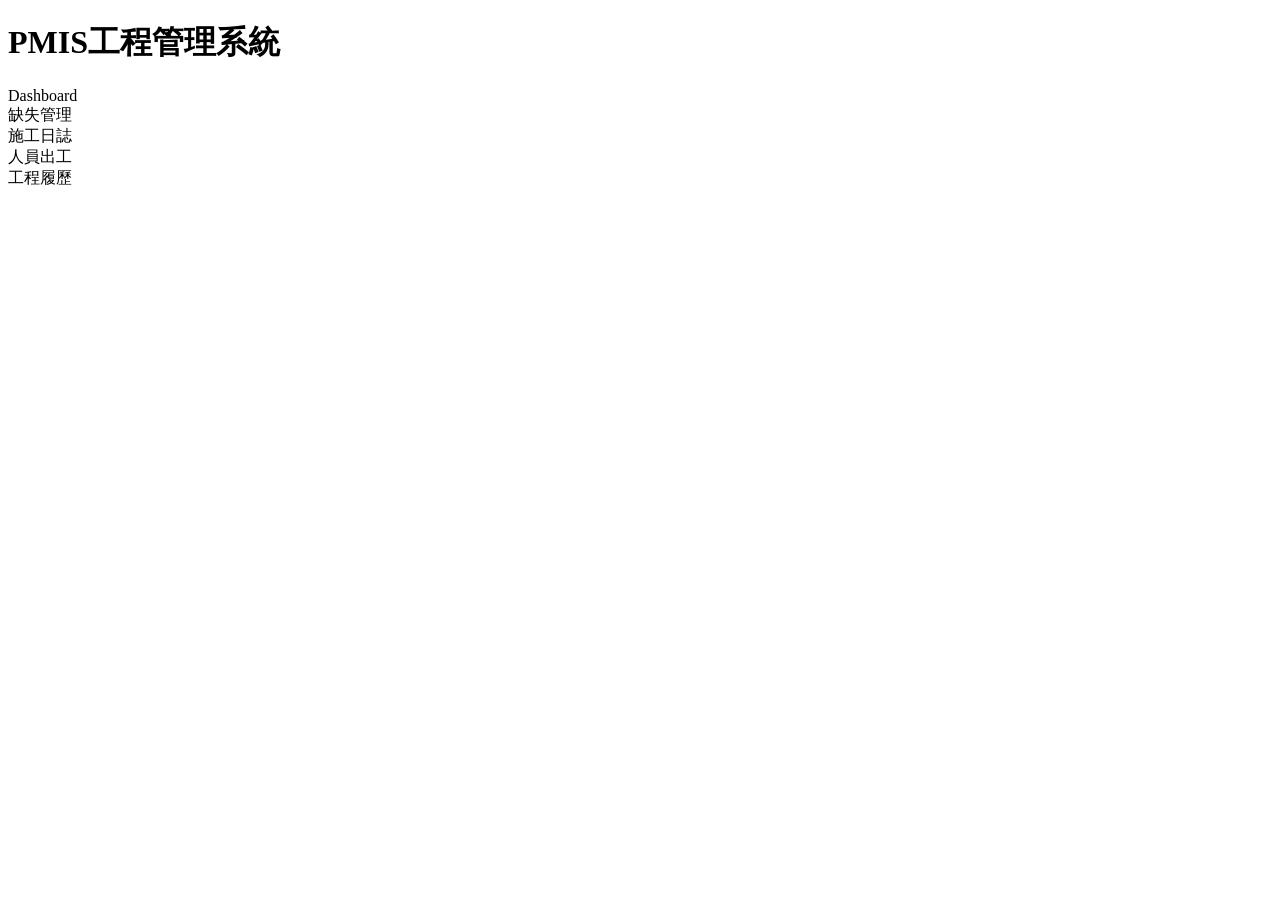
==== index.html @ 26ee4f4e "first commit" ====
<!DOCTYPE html>
<html>
<head>
<meta charset="UTF-8">
<title>PMIS工程管理系統</title>
<link rel="stylesheet" href="css/style.css">
</head>

<body>

<h1>PMIS工程管理系統</h1>

<div class="menu">

<div class="card" onclick="go('dashboard.html')">
Dashboard
</div>

<div class="card" onclick="go('defects.html')">
缺失管理
</div>

<div class="card" onclick="go('dailylog.html')">
施工日誌
</div>

<div class="card" onclick="go('workers.html')">
人員出工
</div>

<div class="card" onclick="go('photos.html')">
工程履歷
</div>

</div>

<script src="js/main.js"></script>

</body>
</html>
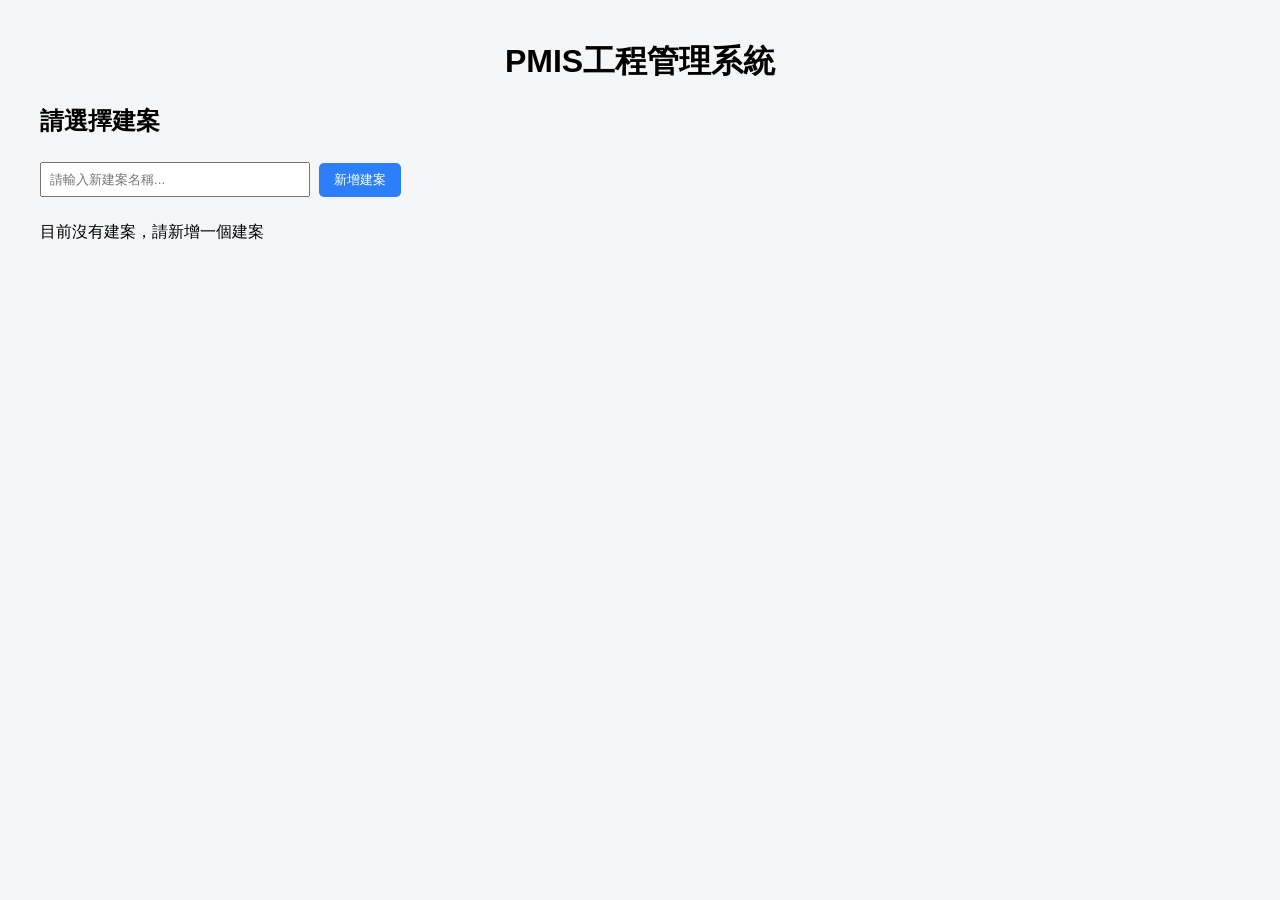
==== commit 67cac32c: "實現建案數據隔離功能 - 添加建案數據隔離模式，確保不同建案的數據互不影響 - 新增 getProjectData 和 saveProjectData 函數以支援數據隔離 - 在所有頁面添加當前建案名" ====
--- a/index.html
+++ b/index.html
@@ -4,37 +4,181 @@
 <meta charset="UTF-8">
 <title>PMIS工程管理系統</title>
 <link rel="stylesheet" href="css/style.css">
+<style>
+  .hidden {
+    display: none;
+  }
+  .project-list {
+    margin: 20px 0;
+  }
+  .project-item {
+    padding: 10px;
+    margin: 5px 0;
+    border: 1px solid #ddd;
+    cursor: pointer;
+  }
+  .project-item:hover {
+    background-color: #f5f5f5;
+  }
+  .project-item.selected {
+    background-color: #e0f0ff;
+    font-weight: bold;
+  }
+  .project-form {
+    margin: 20px 0;
+  }
+  .project-form input {
+    padding: 8px;
+    width: 250px;
+    margin-right: 5px;
+  }
+  .project-form button {
+    padding: 8px 15px;
+  }
+  .current-project {
+    font-size: 18px;
+    font-weight: bold;
+    margin-bottom: 20px;
+    color: #3a7bd5;
+  }
+</style>
 </head>
 
 <body>
 
 <h1>PMIS工程管理系統</h1>
 
-<div class="menu">
-
-<div class="card" onclick="go('dashboard.html')">
-Dashboard
+<div id="project-selection">
+  <h2>請選擇建案</h2>
+  
+  <div class="project-form">
+    <input type="text" id="new-project-name" placeholder="請輸入新建案名稱...">
+    <button onclick="addProject()">新增建案</button>
+  </div>
+  
+  <div class="project-list" id="project-list">
+    <!-- 這裡會動態加入建案列表 -->
+  </div>
 </div>
 
-<div class="card" onclick="go('defects.html')">
-缺失管理
+<div id="current-project" class="hidden">
+  <div class="current-project">
+    當前建案: <span id="selected-project-name"></span>
+    <button onclick="changeProject()">切換建案</button>
+  </div>
 </div>
 
-<div class="card" onclick="go('dailylog.html')">
-施工日誌
-</div>
-
-<div class="card" onclick="go('workers.html')">
-人員出工
-</div>
-
-<div class="card" onclick="go('photos.html')">
-工程履歷
-</div>
-
+<div class="menu hidden" id="system-menu">
+  <div class="card" onclick="go('dashboard.html')">
+    Dashboard
+  </div>
+  
+  <div class="card" onclick="go('defects.html')">
+    缺失管理
+  </div>
+  
+  <div class="card" onclick="go('dailylog.html')">
+    施工日誌
+  </div>
+  
+  <div class="card" onclick="go('workers.html')">
+    人員出工
+  </div>
+  
+  <div class="card" onclick="go('photos.html')">
+    工程履歷
+  </div>
 </div>
 
 <script src="js/main.js"></script>
 
+<script>
+// 建案資料管理
+let projects = JSON.parse(localStorage.getItem("projects")) || [];
+let currentProject = localStorage.getItem("currentProject") || "";
+
+// 初始化頁面
+function initPage() {
+  renderProjectList();
+  
+  // 檢查是否有當前選擇的建案
+  if (currentProject) {
+    showSystemMenu();
+  }
+}
+
+// 渲染建案列表
+function renderProjectList() {
+  let html = "";
+  
+  if (projects.length === 0) {
+    html = "<p>目前沒有建案，請新增一個建案</p>";
+  } else {
+    projects.forEach(project => {
+      const selectedClass = project === currentProject ? "selected" : "";
+      html += `<div class="project-item ${selectedClass}" onclick="selectProject('${project}')">${project}</div>`;
+    });
+  }
+  
+  document.getElementById("project-list").innerHTML = html;
+}
+
+// 新增建案
+function addProject() {
+  const projectName = document.getElementById("new-project-name").value.trim();
+  
+  if (!projectName) {
+    alert("請輸入建案名稱");
+    return;
+  }
+  
+  // 檢查是否已存在同名建案
+  if (projects.includes(projectName)) {
+    alert("已存在相同名稱的建案");
+    return;
+  }
+  
+  // 添加新建案
+  projects.push(projectName);
+  localStorage.setItem("projects", JSON.stringify(projects));
+  
+  // 清空輸入框並更新列表
+  document.getElementById("new-project-name").value = "";
+  renderProjectList();
+}
+
+// 選擇建案
+function selectProject(projectName) {
+  currentProject = projectName;
+  localStorage.setItem("currentProject", currentProject);
+  
+  showSystemMenu();
+}
+
+// 顯示系統菜單
+function showSystemMenu() {
+  document.getElementById("project-selection").classList.add("hidden");
+  document.getElementById("current-project").classList.remove("hidden");
+  document.getElementById("system-menu").classList.remove("hidden");
+  
+  document.getElementById("selected-project-name").textContent = currentProject;
+}
+
+// 切換建案
+function changeProject() {
+  document.getElementById("project-selection").classList.remove("hidden");
+  document.getElementById("current-project").classList.add("hidden");
+  document.getElementById("system-menu").classList.add("hidden");
+}
+
+// 修改 go 函數，確保將當前建案資訊傳遞給其他頁面
+function go(page) {
+  window.location.href = page;
+}
+
+// 初始化頁面
+initPage();
+</script>
+
 </body>
 </html>
--- a/css/style.css
+++ b/css/style.css
@@ -0,0 +1,62 @@
+body{
+font-family:Arial;
+background:#f4f6f8;
+margin:40px;
+}
+
+h1{
+text-align:center;
+}
+
+.menu{
+display:grid;
+grid-template-columns:repeat(3,200px);
+gap:20px;
+justify-content:center;
+margin-top:50px;
+}
+
+.card{
+background:white;
+padding:40px;
+border-radius:10px;
+box-shadow:0 2px 6px rgba(0,0,0,0.1);
+cursor:pointer;
+text-align:center;
+font-size:18px;
+}
+
+.card:hover{
+background:#eaf3ff;
+}
+
+table{
+width:100%;
+border-collapse:collapse;
+margin-top:20px;
+background:white;
+}
+
+td,th{
+border:1px solid #ddd;
+padding:10px;
+}
+
+button{
+padding:8px 15px;
+background:#2d7ff9;
+color:white;
+border:none;
+cursor:pointer;
+border-radius:5px;
+}
+
+input,textarea{
+width:100%;
+padding:6px;
+margin:5px 0;
+}
+
+img{
+width:80px;
+}
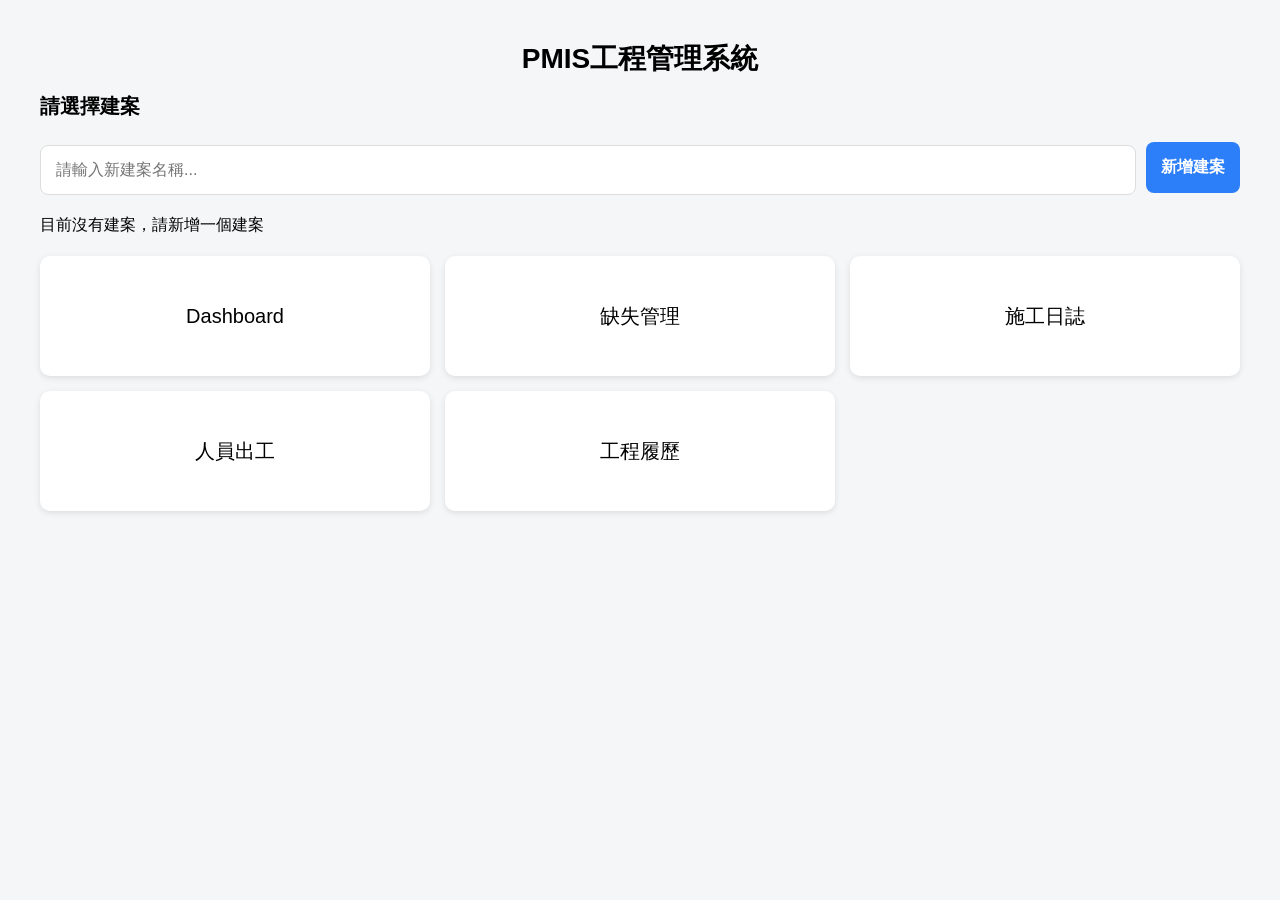
==== commit e36b5798: "修改手機端顯示" ====
--- a/index.html
+++ b/index.html
@@ -2,44 +2,161 @@
 <html>
 <head>
 <meta charset="UTF-8">
+<meta name="viewport" content="width=device-width, initial-scale=1.0, user-scalable=no">
 <title>PMIS工程管理系統</title>
 <link rel="stylesheet" href="css/style.css">
 <style>
+  body {
+    font-size: 16px;
+    margin: 15px;
+    padding: 0;
+    max-width: 100%;
+    overflow-x: hidden;
+  }
+  
+  h1 {
+    text-align: center;
+    font-size: 24px;
+    margin: 15px 0;
+  }
+  
+  h2 {
+    font-size: 20px;
+    margin: 15px 0;
+  }
+  
   .hidden {
     display: none;
   }
+  
   .project-list {
     margin: 20px 0;
   }
+  
   .project-item {
-    padding: 10px;
-    margin: 5px 0;
+    padding: 15px;
+    margin: 10px 0;
     border: 1px solid #ddd;
     cursor: pointer;
-  }
-  .project-item:hover {
+    border-radius: 8px;
+    font-size: 18px;
+  }
+  
+  .project-item:hover,
+  .project-item:active {
     background-color: #f5f5f5;
   }
+  
   .project-item.selected {
     background-color: #e0f0ff;
     font-weight: bold;
   }
+  
   .project-form {
     margin: 20px 0;
-  }
+    display: flex;
+    flex-direction: column;
+  }
+  
   .project-form input {
-    padding: 8px;
-    width: 250px;
-    margin-right: 5px;
-  }
+    padding: 15px;
+    width: 100%;
+    margin-bottom: 10px;
+    border-radius: 8px;
+    border: 1px solid #ddd;
+    font-size: 16px;
+  }
+  
   .project-form button {
-    padding: 8px 15px;
-  }
+    padding: 15px;
+    border-radius: 8px;
+    background: #2d7ff9;
+    color: white;
+    border: none;
+    font-size: 16px;
+    font-weight: bold;
+  }
+  
   .current-project {
     font-size: 18px;
     font-weight: bold;
-    margin-bottom: 20px;
+    margin: 15px 0 20px 0;
     color: #3a7bd5;
+    display: flex;
+    flex-direction: column;
+  }
+  
+  .current-project button {
+    margin-top: 10px;
+    padding: 12px 15px;
+    background: #2d7ff9;
+    color: white;
+    border: none;
+    border-radius: 8px;
+    font-size: 16px;
+  }
+  
+  .menu {
+    display: grid;
+    grid-template-columns: 1fr;
+    gap: 15px;
+    margin-top: 20px;
+  }
+  
+  .card {
+    background: white;
+    padding: 25px;
+    border-radius: 10px;
+    box-shadow: 0 2px 6px rgba(0,0,0,0.1);
+    cursor: pointer;
+    text-align: center;
+    font-size: 20px;
+    display: flex;
+    justify-content: center;
+    align-items: center;
+    min-height: 70px;
+  }
+  
+  .card:hover,
+  .card:active {
+    background: #eaf3ff;
+  }
+  
+  /* 大屏幕設備顯示多列 */
+  @media (min-width: 768px) {
+    body {
+      margin: 40px;
+      font-size: 16px;
+    }
+    
+    h1 {
+      font-size: 28px;
+    }
+    
+    .menu {
+      grid-template-columns: repeat(3, 1fr);
+    }
+    
+    .project-form {
+      flex-direction: row;
+      align-items: center;
+    }
+    
+    .project-form input {
+      flex: 1;
+      margin-right: 10px;
+      margin-bottom: 0;
+    }
+    
+    .current-project {
+      flex-direction: row;
+      justify-content: space-between;
+      align-items: center;
+    }
+    
+    .current-project button {
+      margin-top: 0;
+    }
   }
 </style>
 </head>
@@ -63,7 +180,7 @@
 
 <div id="current-project" class="hidden">
   <div class="current-project">
-    當前建案: <span id="selected-project-name"></span>
+    <span>當前建案: <span id="selected-project-name"></span></span>
     <button onclick="changeProject()">切換建案</button>
   </div>
 </div>
